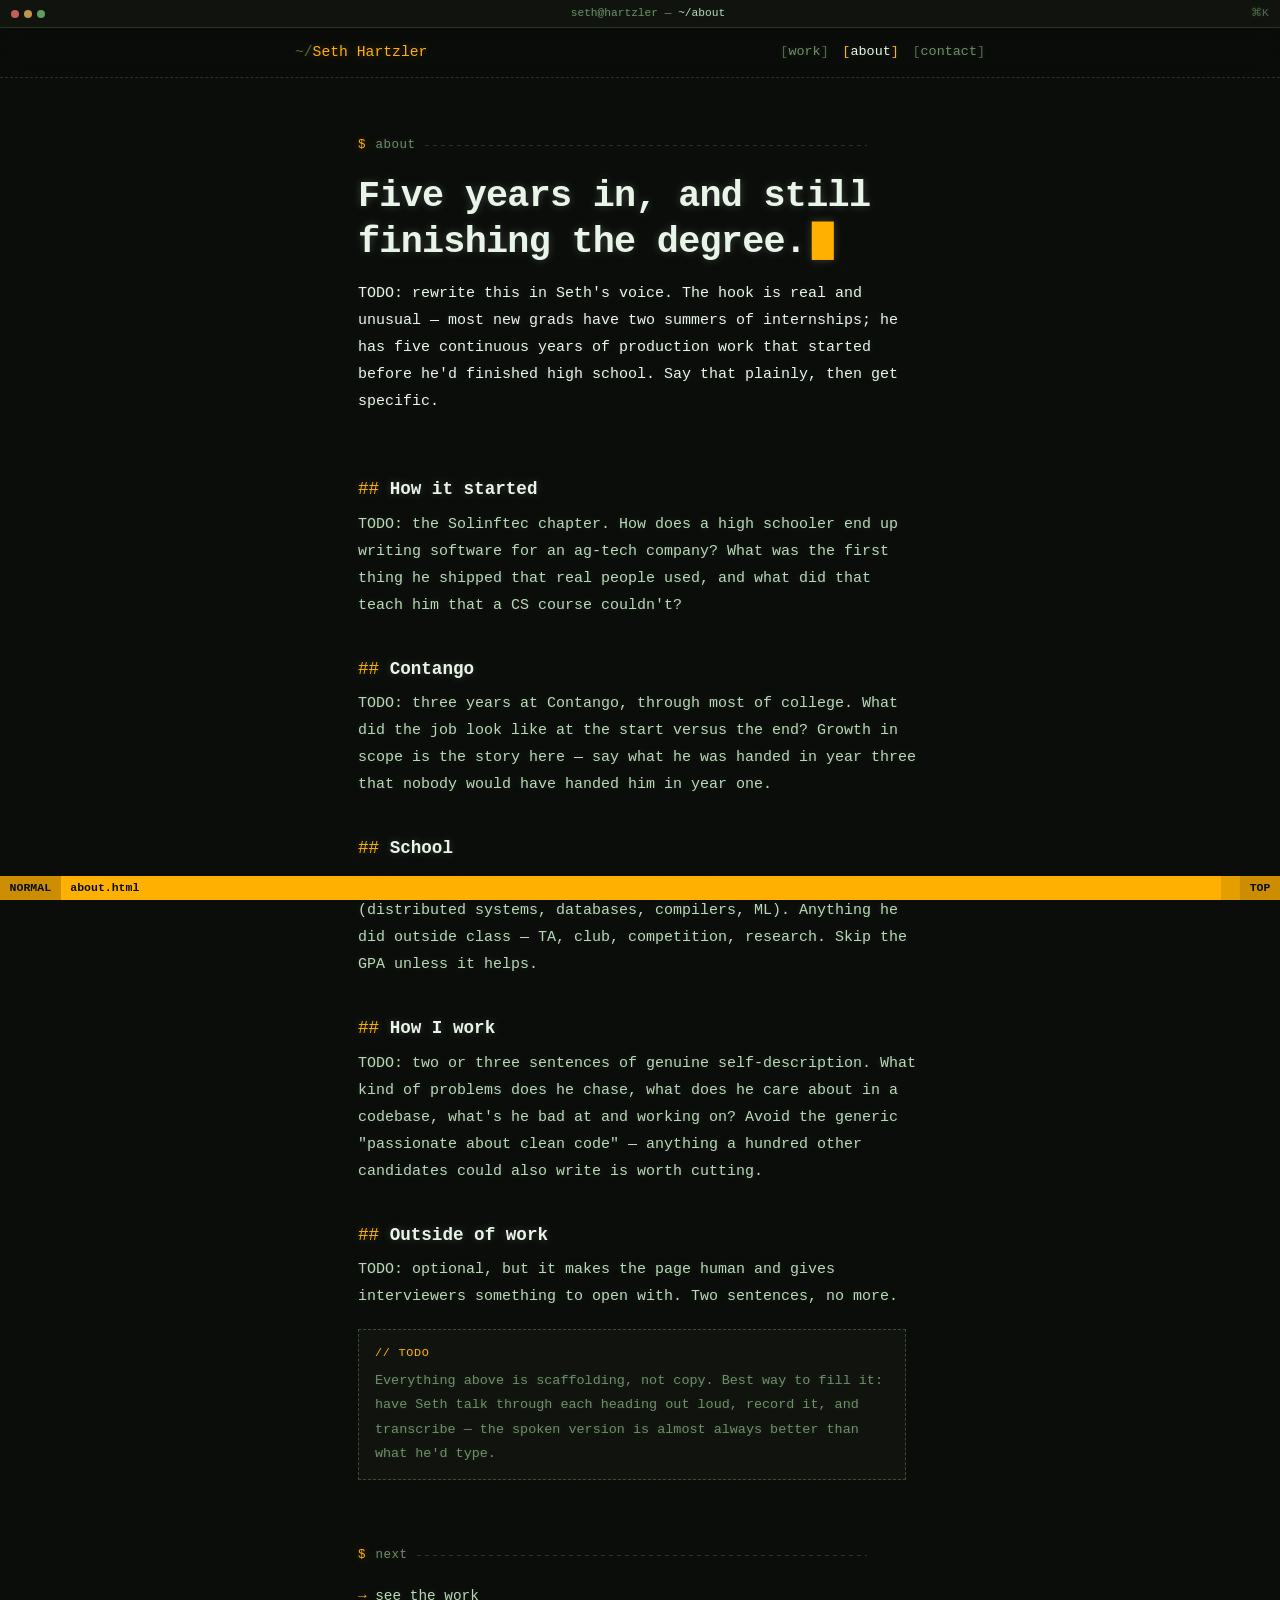
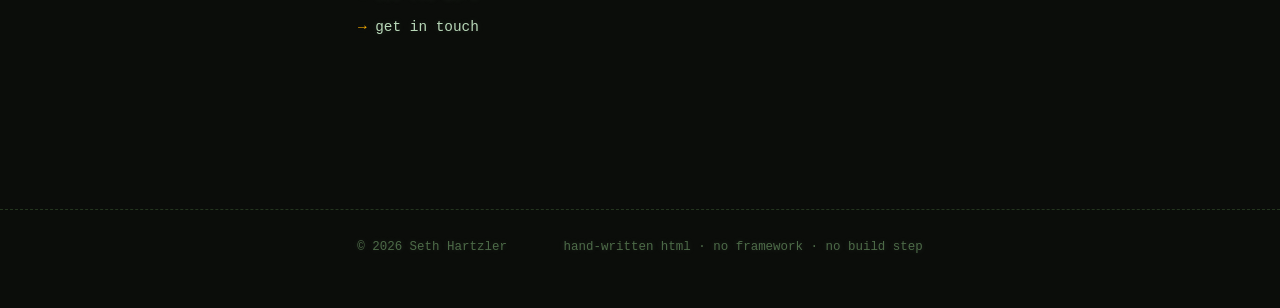
==== about.html @ ca071754 "Initial commit" ====
<!doctype html>
<html lang="en">
<head>
<meta charset="utf-8">
<meta name="viewport" content="width=device-width, initial-scale=1">
<title>About — Seth Hartzler</title>
<meta name="description" content="Seth Hartzler started writing production software as a high school senior and hasn't stopped — five years across Solinftec and Contango, alongside a CS degree.">
<meta property="og:title" content="About — Seth Hartzler">
<meta property="og:description" content="Five years of production engineering, started as a high school senior.">
<meta name="twitter:card" content="summary_large_image">
<link rel="stylesheet" href="assets/css/site.css">
<link rel="icon" href="data:image/svg+xml,<svg xmlns='http://www.w3.org/2000/svg' viewBox='0 0 100 100'><text y='.82em' font-size='78' fill='%23ffb000' font-family='monospace'>&gt;_</text></svg>">
</head>
<body>
<a class="skip" href="#main">Skip to content</a>

<header class="site-head">
  <div class="site-head__inner">
    <a class="brand" href="index.html#site">Seth Hartzler</a>
    <nav class="nav">
      <a href="index.html#site">work</a>
      <a href="about.html" aria-current="page">about</a>
      <a href="index.html#contact">contact</a>
    </nav>
  </div>
</header>

<main id="main">
  <div class="wrap">
    <section class="hero">
      <p class="eyebrow">About</p>
      <h1>Five years in, and still finishing the degree.</h1>
      <p class="lede">
        TODO: rewrite this in Seth's voice. The hook is real and unusual — most
        new grads have two summers of internships; he has five continuous years
        of production work that started before he'd finished high school. Say
        that plainly, then get specific.
      </p>
    </section>

    <section class="prose">
      <h2>How it started</h2>
      <p>
        TODO: the Solinftec chapter. How does a high schooler end up writing
        software for an ag-tech company? What was the first thing he shipped that
        real people used, and what did that teach him that a CS course couldn't?
      </p>

      <h2>Contango</h2>
      <p>
        TODO: three years at Contango, through most of college. What did the job
        look like at the start versus the end? Growth in scope is the story
        here — say what he was handed in year three that nobody would have handed
        him in year one.
      </p>

      <h2>School</h2>
      <p>
        TODO: school, degree, graduation date. Coursework worth naming
        (distributed systems, databases, compilers, ML). Anything he did outside
        class — TA, club, competition, research. Skip the GPA unless it helps.
      </p>

      <h2>How I work</h2>
      <p>
        TODO: two or three sentences of genuine self-description. What kind of
        problems does he chase, what does he care about in a codebase, what's he
        bad at and working on? Avoid the generic "passionate about clean code" —
        anything a hundred other candidates could also write is worth cutting.
      </p>

      <h2>Outside of work</h2>
      <p>
        TODO: optional, but it makes the page human and gives interviewers
        something to open with. Two sentences, no more.
      </p>

      <div class="todo">
        <p>Everything above is scaffolding, not copy. Best way to fill it: have
        Seth talk through each heading out loud, record it, and transcribe — the
        spoken version is almost always better than what he'd type.</p>
      </div>
    </section>

    <section>
      <p class="eyebrow">Next</p>
      <div class="contact-links">
        <a href="index.html#projects">see the work</a>
        <a href="index.html#contact">get in touch</a>
      </div>
    </section>
  </div>
</main>

<footer class="site-foot">
  <div class="wrap">
    <span>© <span id="year">2026</span> Seth Hartzler</span>
    <span>hand-written html · no framework · no build step</span>
  </div>
</footer>

<script src="assets/js/site.js"></script>
<script src="assets/js/terminal.js"></script>
</body>
</html>
---- assets/css/site.css ----
/* ==========================================================================
   Seth Hartzler — portfolio
   Design system: TERMINAL. Committed single theme (phosphor on near-black).
   No build step, no dependencies, no webfonts.

   Two deliberate constraints:
     · Everything is monospace, but prose is tuned (15px / 1.8 / 68ch) so the
       long project write-ups stay readable rather than authentically painful.
     · A real print stylesheet at the bottom flips the whole site to black-on-
       white, because recruiters print things and phosphor-on-black does not.
   ========================================================================== */

:root{
  /* ground */
  --bg:#0b0d0a;
  --bg-raised:#10130e;
  --bg-sunken:#070805;

  /* phosphor */
  --text:#b8d8b8;        /* body */
  --text-bright:#e8f5e8; /* headings, emphasis */
  --text-mute:#6e8f68;   /* secondary — 5.4:1 on --bg, passes AA */
  --text-dim:#4d6b48;    /* decoration only, never sole carrier of meaning */

  /* amber — the single accent. Used sparingly: it means "act here". */
  --amber:#ffb000;
  --amber-dim:#4a3a10;

  --rule:#24361f;
  --rule-firm:#35502f;

  --mono:ui-monospace,SFMono-Regular,"SF Mono",Menlo,Consolas,"Liberation Mono",monospace;

  --measure:68ch;
  --gutter:1.5rem;
}

/* --- reset ---------------------------------------------------------------- */
*,*::before,*::after{box-sizing:border-box}
html{-webkit-text-size-adjust:100%;scroll-behavior:smooth}
@media (prefers-reduced-motion:reduce){
  html{scroll-behavior:auto}
  *,*::before,*::after{animation:none!important;transition-duration:.01ms!important}
}
body{
  margin:0;
  background:var(--bg);
  color:var(--text);
  font-family:var(--mono);
  font-size:15px;
  line-height:1.8;
  -webkit-font-smoothing:antialiased;
}
img,video{max-width:100%;height:auto;display:block}
a{color:inherit}

/* --- layout --------------------------------------------------------------- */
.wrap{max-width:var(--measure);margin:0 auto;padding:0 var(--gutter)}
.wrap--wide{max-width:82ch}
main{padding-bottom:6rem}
section+section{margin-top:4rem}

/* --- header --------------------------------------------------------------- */
.site-head{
  position:sticky;top:0;z-index:50;
  background:rgba(11,13,10,.92);
  backdrop-filter:blur(8px);
  border-bottom:1px dashed var(--rule);
}
.site-head__inner{
  max-width:82ch;margin:0 auto;padding:.7rem var(--gutter);
  display:flex;align-items:center;gap:1.1rem;
}
.brand{text-decoration:none;margin-right:auto;color:var(--amber);font-size:.92rem}
.brand::before{content:"~/";color:var(--text-dim)}
.brand:hover{color:var(--text-bright)}

.nav{display:flex;gap:.85rem;align-items:center}
.nav a{text-decoration:none;color:var(--text-mute);font-size:.84rem}
.nav a::before{content:"[";color:var(--text-dim)}
.nav a::after{content:"]";color:var(--text-dim)}
.nav a:hover{color:var(--text-bright)}
.nav a:hover::before,.nav a:hover::after{color:var(--amber)}
.nav a[aria-current="page"]{color:var(--text-bright)}
.nav a[aria-current="page"]::before,
.nav a[aria-current="page"]::after{color:var(--amber)}
@media (max-width:34rem){
  .site-head__inner{gap:.7rem}
  .nav{gap:.55rem}
  .nav a{font-size:.78rem}
}

/* --- type ----------------------------------------------------------------- */
h1,h2,h3{line-height:1.25;margin:0 0 .6rem;color:var(--text-bright);font-weight:700}
h1{font-size:clamp(1.7rem,5vw,2.3rem);letter-spacing:-.02em}
h2{font-size:1.15rem}
h3{font-size:1rem}
p{margin:0 0 1.2rem;max-width:var(--measure)}
p.lede{color:var(--text-bright)}
strong{color:var(--text-bright);font-weight:700}
em{color:var(--text-bright);font-style:normal;text-decoration:underline;
   text-decoration-color:var(--amber-dim);text-underline-offset:3px}

/* section labels read as commands: `$ experience` ------------------------- */
.eyebrow{
  font-size:.78rem;letter-spacing:.04em;text-transform:lowercase;
  color:var(--text-mute);margin:0 0 1.1rem;
  display:flex;align-items:center;gap:.6rem;
}
.eyebrow::before{content:"$";color:var(--amber);flex:none}
.eyebrow::after{content:"";flex:1;height:1px;
  background:repeating-linear-gradient(90deg,var(--rule) 0 4px,transparent 4px 8px)}

.link{color:var(--amber);text-decoration:none;border-bottom:1px solid var(--amber-dim)}
.link:hover{border-bottom-color:var(--amber)}

/* --- hero ----------------------------------------------------------------- */
.hero{padding:3.5rem 0 0}
.hero h1{margin-bottom:.9rem}
.hero h1::after{
  content:"\2588";color:var(--amber);font-weight:400;margin-left:.15em;
  animation:cursor 1.05s steps(1) infinite;
}
@keyframes cursor{0%,50%{opacity:1}51%,100%{opacity:0}}
.hero .lede{max-width:62ch}
.hero__meta{
  font-size:.8rem;color:var(--text-mute);
  display:flex;flex-direction:column;gap:.15rem;margin-top:1.5rem;
}
.hero__meta span::before{content:"# ";color:var(--text-dim)}

.actions{display:flex;flex-wrap:wrap;gap:.5rem;margin-top:1.8rem}
.btn{
  display:inline-flex;align-items:center;gap:.4rem;
  padding:.4rem .8rem;font-size:.84rem;text-decoration:none;
  border:1px solid var(--rule-firm);color:var(--text);background:transparent;
  transition:border-color .15s,color .15s;
}
.btn:hover{border-color:var(--text-mute);color:var(--text-bright)}
.btn--primary{border-color:var(--amber);color:var(--amber)}
.btn--primary:hover{background:var(--amber);color:#0b0d0a;border-color:var(--amber)}

/* --- experience ----------------------------------------------------------- */
.role{
  display:grid;grid-template-columns:11ch 1fr;gap:0 1.5rem;
  padding:1.3rem 0;border-top:1px dashed var(--rule);
}
.role:last-child{border-bottom:1px dashed var(--rule)}
.role__when{font-size:.8rem;color:var(--text-mute);padding-top:.2rem;
            font-variant-numeric:tabular-nums}
.role__title{margin:0 0 .1rem;font-size:1rem}
.role__title::before{content:"> ";color:var(--amber)}
.role__org{font-size:.82rem;color:var(--text-mute);margin:0 0 .8rem}
.role__org a{color:var(--text);text-decoration:none;border-bottom:1px solid var(--rule-firm)}
.role__org a:hover{color:var(--amber);border-bottom-color:var(--amber)}
.role p:last-child{margin-bottom:0}
.role ul{margin:0;padding-left:0;list-style:none}
.role li{margin-bottom:.4rem;padding-left:1.4rem;position:relative}
.role li::before{content:"·";position:absolute;left:.45rem;color:var(--amber)}
@media (max-width:34rem){
  .role{grid-template-columns:1fr}
  .role__when{padding-top:0;margin-bottom:.35rem}
}

/* --- project list --------------------------------------------------------- */
.projects{display:grid;gap:0}
.project{
  display:block;text-decoration:none;
  padding:1.2rem 0;border-top:1px dashed var(--rule);
}
.project:last-child{border-bottom:1px dashed var(--rule)}
.project__row{display:flex;align-items:baseline;gap:.6rem}
.project__name{font-size:1rem;color:var(--text-bright);font-weight:700}
.project__name::before{content:"> ";color:var(--amber);font-weight:400}
.project__arrow{margin-left:auto;color:var(--text-dim);transition:transform .18s ease,color .18s}
.project:hover .project__name{color:var(--amber)}
.project:hover .project__arrow{transform:translateX(4px);color:var(--amber)}
.project__desc{color:var(--text);margin:.35rem 0 .7rem;font-size:.9rem;
               padding-left:2ch;max-width:62ch}
.project__tags{display:flex;flex-wrap:wrap;gap:.5rem;padding-left:2ch}

.tag{font-size:.76rem;color:var(--text-mute)}
.tag::before{content:"[";color:var(--text-dim)}
.tag::after{content:"]";color:var(--text-dim)}
.tag--video{color:var(--amber)}
.tag--video::before,.tag--video::after{color:var(--amber-dim)}

/* --- project page --------------------------------------------------------- */
.backlink{font-size:.8rem;color:var(--text-mute);text-decoration:none;
          display:inline-block;margin:2.2rem 0 1.4rem}
.backlink:hover{color:var(--amber)}

.pj-head{padding-bottom:1.8rem;border-bottom:1px dashed var(--rule)}
.pj-facts{display:grid;grid-template-columns:repeat(auto-fit,minmax(16ch,1fr));
          gap:1rem;margin-top:1.6rem}
.pj-fact dt{font-size:.72rem;color:var(--text-dim);margin-bottom:.15rem}
.pj-fact dt::before{content:"# "}
.pj-fact dd{margin:0;font-size:.86rem;color:var(--text-bright)}

/* video: framed like a terminal window ------------------------------------ */
.video{margin:2.2rem 0;border:1px solid var(--rule-firm);background:var(--bg-sunken)}
.video::before{
  content:"● ● ●";display:block;font-size:.6rem;letter-spacing:.35em;
  color:var(--text-dim);padding:.4rem .7rem;border-bottom:1px solid var(--rule);
  background:var(--bg-raised);
}
.video video,.video iframe{width:100%;display:block;aspect-ratio:16/9;border:0}
.video__cap{font-size:.78rem;color:var(--text-mute);padding:.6rem .8rem;
            border-top:1px dashed var(--rule);background:var(--bg-raised)}

/* prose: the readability concession --------------------------------------- */
.prose{max-width:var(--measure)}
.prose h2{margin-top:2.5rem;font-size:1.1rem}
.prose h2::before{content:"## ";color:var(--amber);font-weight:400}
.prose h3{margin-top:1.8rem;font-size:.96rem}
.prose h3::before{content:"### ";color:var(--text-dim);font-weight:400}
.prose ul,.prose ol{padding-left:0;list-style:none}
.prose ul li{margin-bottom:.5rem;padding-left:1.6rem;position:relative}
.prose ul li::before{content:"-";position:absolute;left:.45rem;color:var(--amber)}
.prose ol{counter-reset:n}
.prose ol li{margin-bottom:.5rem;padding-left:2.2rem;position:relative;counter-increment:n}
.prose ol li::before{content:counter(n)".";position:absolute;left:.3rem;color:var(--amber);
                     font-variant-numeric:tabular-nums}
.prose code{background:var(--bg-raised);border:1px solid var(--rule);padding:.05em .3em;
            color:var(--text-bright)}
.prose blockquote{margin:1.4rem 0;padding:.1rem 0 .1rem 1rem;
                  border-left:2px solid var(--amber);color:var(--text-mute)}

.pj-nav{display:flex;justify-content:space-between;gap:1rem;
        margin-top:3.5rem;padding-top:1.3rem;border-top:1px dashed var(--rule);font-size:.85rem}
.pj-nav a{color:var(--text-mute);text-decoration:none}
.pj-nav a:hover{color:var(--amber)}

/* --- TODO callout: a commented-out block --------------------------------- */
.todo{
  border:1px dashed var(--rule-firm);background:var(--bg-raised);
  padding:.8rem 1rem;margin:1.2rem 0;font-size:.84rem;color:var(--text-mute);
  max-width:var(--measure);
}
.todo::before{
  content:"// TODO";display:block;color:var(--amber);font-size:.74rem;
  letter-spacing:.06em;margin-bottom:.3rem;
}
.todo p{margin:0;max-width:none}
.todo p+p{margin-top:.5rem}

/* --- contact / footer ----------------------------------------------------- */
.contact-links{display:flex;flex-direction:column;gap:.35rem;margin-top:1rem}
.contact-links a{font-size:.9rem;text-decoration:none;color:var(--text);width:max-content}
.contact-links a::before{content:"→ ";color:var(--amber)}
.contact-links a:hover{color:var(--amber)}

.site-foot{
  border-top:1px dashed var(--rule);margin-top:4.5rem;padding:1.6rem 0;
  font-size:.78rem;color:var(--text-dim);
}
.site-foot .wrap{max-width:82ch;display:flex;justify-content:space-between;
                 gap:1rem;flex-wrap:wrap}

/* --- a11y ----------------------------------------------------------------- */
.skip{position:absolute;left:-9999px;top:0;background:var(--amber);color:#0b0d0a;
      padding:.45rem .85rem;z-index:100;text-decoration:none}
.skip:focus{left:.5rem;top:.5rem}
:focus-visible{outline:2px solid var(--amber);outline-offset:3px}
::selection{background:var(--amber);color:#0b0d0a}

/* ==========================================================================
   PRINT — the whole point of this block: a recruiter hitting Cmd+P gets a
   clean black-on-white document, not forty sheets of black toner.
   ========================================================================== */
@media print{
  :root{
    --bg:#fff;--bg-raised:#fff;--bg-sunken:#fff;
    --text:#000;--text-bright:#000;--text-mute:#444;--text-dim:#666;
    --amber:#000;--amber-dim:#999;--rule:#bbb;--rule-firm:#888;
  }
  body{background:#fff;color:#000;font-size:10.5pt;line-height:1.5}
  .site-head,.site-foot,.video,.skip,.backlink,.pj-nav,.actions{display:none}
  .hero h1::after{display:none}          /* no blinking cursor on paper */
  .wrap,.wrap--wide,.prose,p{max-width:none}
  .hero{padding-top:0}
  a{text-decoration:none}
  .link,.role__org a{border:0}
  /* spell out link targets, since a printed page can't be clicked */
  .contact-links a::after{content:" (" attr(href) ")";font-size:9pt;color:#555}
  .todo{border:1px solid #bbb}
  section+section{margin-top:1.5rem}
  .role,.project{break-inside:avoid}
}

/* ==========================================================================
   TERMINAL IDIOMS
   Window chrome, the vim-style bottom bar (status line AND command prompt —
   one line doing both jobs, the way vim does), the command palette, git-log
   experience, and phosphor glow.

   The chrome, bar and palette are injected by terminal.js rather than
   duplicated into six HTML files. They are progressive enhancement: with JS
   off the site is exactly what it was.
   ========================================================================== */

:root{ --winbar:28px; --statusbar:24px; }

/* --- 18 · phosphor glow ---------------------------------------------------
   A faint shadow in each element's own hue. Enough to warm the page; not
   enough to soften an edge. Dropped entirely for print. */
body{text-shadow:0 0 6px rgba(184,216,184,.16)}
h1,h2,h3,strong,.text-bright{text-shadow:0 0 9px rgba(232,245,232,.22)}
.brand,.btn--primary,.tag--video,.eyebrow::before,.project__name::before{
  text-shadow:0 0 10px rgba(255,176,0,.30)}

/* --- 01 · window chrome --------------------------------------------------- */
body.has-chrome{padding-top:var(--winbar);padding-bottom:var(--statusbar)}
.win-bar{
  position:fixed;top:0;left:0;right:0;height:var(--winbar);z-index:90;
  display:flex;align-items:center;gap:.5rem;padding:0 .7rem;
  background:var(--bg-raised);border-bottom:1px solid var(--rule);
  font-size:.7rem;color:var(--text-dim);
}
.win-dots{display:flex;gap:.3rem;flex:none}
.win-dots i{width:8px;height:8px;border-radius:50%;display:block}
.win-dots i:nth-child(1){background:#c25f57}
.win-dots i:nth-child(2){background:#c2954a}
.win-dots i:nth-child(3){background:#5f9e5f}
.win-title{margin:0 auto;color:var(--text-mute);white-space:nowrap;overflow:hidden;
           text-overflow:ellipsis;max-width:70%}
.win-title b{color:var(--text);font-weight:400}
.win-hint{flex:none;color:var(--text-dim)}
@media (max-width:40rem){.win-hint{display:none}}

/* the sticky page header sits below the title bar */
.site-head{top:var(--winbar)}

/* --- 03 + 05 · the bottom bar --------------------------------------------
   Status by default; press : or / and it becomes the command prompt. */
.bar{
  position:fixed;left:0;right:0;bottom:0;z-index:95;height:var(--statusbar);
  display:flex;align-items:stretch;font-size:.72rem;
  background:var(--amber);color:#0b0d0a;
}
.bar__mode{padding:0 .6rem;display:flex;align-items:center;font-weight:700;
           background:rgba(0,0,0,.20);flex:none}
.bar__file{padding:0 .6rem;display:flex;align-items:center;font-weight:600;
           white-space:nowrap;overflow:hidden;text-overflow:ellipsis}
.bar__sect{padding:0 .6rem;display:flex;align-items:center;margin-left:auto;
           background:rgba(0,0,0,.10);white-space:nowrap;flex:none}
.bar__pct{padding:0 .6rem;display:flex;align-items:center;font-weight:700;
          background:rgba(0,0,0,.20);flex:none;font-variant-numeric:tabular-nums}
@media (max-width:44rem){.bar__sect{display:none}}

/* command mode: the bar goes dark and grows a prompt */
.bar.cmd{background:var(--bg-sunken);color:var(--text);
         border-top:1px solid var(--rule-firm);height:auto;min-height:var(--statusbar);
         flex-direction:column;align-items:stretch}
.bar.cmd .bar__mode,.bar.cmd .bar__file,.bar.cmd .bar__sect,.bar.cmd .bar__pct{display:none}
.bar__cli{display:none;padding:.25rem .6rem;align-items:center;gap:.4rem}
.bar.cmd .bar__cli{display:flex}
.bar__ps{color:var(--amber);flex:none}
.bar__wrap{position:relative;flex:1;min-width:0}
.bar__ghost{position:absolute;inset:0;pointer-events:none;white-space:pre;
            color:var(--text-dim);font:inherit;line-height:inherit}
.bar__ghost b{color:transparent;font-weight:400}
.bar__in{width:100%;background:transparent;border:0;outline:0;color:var(--text-bright);
         font:inherit;line-height:inherit;padding:0;caret-color:var(--amber)}
.bar__out{display:none;padding:.1rem .6rem .4rem 1.9rem;color:var(--text-mute);
          font-size:.74rem;max-height:7rem;overflow-y:auto}
.bar.cmd .bar__out{display:block}
.bar__out div{white-space:pre-wrap}
.bar__out .err{color:#e0736b}
.bar__comp{display:none;gap:.6rem;flex-wrap:wrap;padding:0 .6rem .35rem 1.9rem;font-size:.7rem}
.bar.cmd .bar__comp{display:flex}
.bar__comp b{font-weight:400;color:var(--text-mute)}
.bar__comp b.sel{color:var(--amber);text-decoration:underline}

/* --- 06 · command palette ------------------------------------------------- */
.pal{position:fixed;inset:0;z-index:120;display:none;
     background:rgba(7,8,5,.72);backdrop-filter:blur(3px);
     align-items:flex-start;justify-content:center;padding:12vh 1rem 1rem}
.pal.open{display:flex}
.pal__box{width:min(46rem,100%);background:var(--bg-raised);
          border:1px solid var(--rule-firm);box-shadow:0 18px 60px rgba(0,0,0,.55)}
.pal__in{width:100%;background:var(--bg-sunken);border:0;
         border-bottom:1px solid var(--rule);outline:0;color:var(--text-bright);
         font:inherit;font-size:.9rem;padding:.6rem .8rem;caret-color:var(--amber)}
.pal__l{list-style:none;margin:0;padding:.3rem;max-height:46vh;overflow-y:auto}
.pal__l li{padding:.35rem .55rem;font-size:.84rem;color:var(--text-mute);
           display:flex;gap:.6rem;align-items:baseline;cursor:pointer}
.pal__l li .k{margin-left:auto;color:var(--text-dim);font-size:.72rem}
.pal__l li.on{background:var(--bg-sunken);color:var(--amber)}
.pal__l li.on .k{color:var(--amber)}
.pal__l li.none{color:var(--text-dim);cursor:default}
.pal__foot{border-top:1px dashed var(--rule);padding:.35rem .8rem;
           font-size:.68rem;color:var(--text-dim);display:flex;gap:1rem}

/* --- 11 · experience as git log ------------------------------------------- */
.gitlog{margin-top:.4rem}
.commit{padding:1.3rem 0;border-top:1px dashed var(--rule)}
.commit:last-child{border-bottom:1px dashed var(--rule)}
.commit__hash{margin:0 0 .2rem;font-size:.86rem;color:var(--amber)}
.commit__hash::before{content:"commit ";color:var(--text-dim)}
.commit__meta{margin:0;font-size:.8rem;color:var(--text-mute)}
.commit__meta b{display:inline-block;width:8ch;color:var(--text-dim);font-weight:400}
.commit__meta a{color:var(--text);text-decoration:none;border-bottom:1px solid var(--rule-firm)}
.commit__meta a:hover{color:var(--amber);border-bottom-color:var(--amber)}
.commit__body{padding-left:4ch;margin-top:.9rem}
.commit__body h3{font-size:.98rem;margin:0 0 .5rem}
.commit__body h3::before{content:"";}
.commit__body p{font-size:.9rem;margin-bottom:.7rem}
.commit__body ul{margin:0;padding-left:0;list-style:none}
.commit__body li{margin-bottom:.35rem;padding-left:1.5rem;position:relative;font-size:.88rem}
.commit__body li::before{content:"*";position:absolute;left:.45rem;color:var(--amber)}
@media (max-width:34rem){.commit__body{padding-left:1.5ch}}

@media print{
  body{text-shadow:none}
  h1,h2,h3,strong{text-shadow:none}
  .win-bar,.bar,.pal{display:none!important}
  body.has-chrome{padding-top:0;padding-bottom:0}
  .commit__hash{color:#000}
}
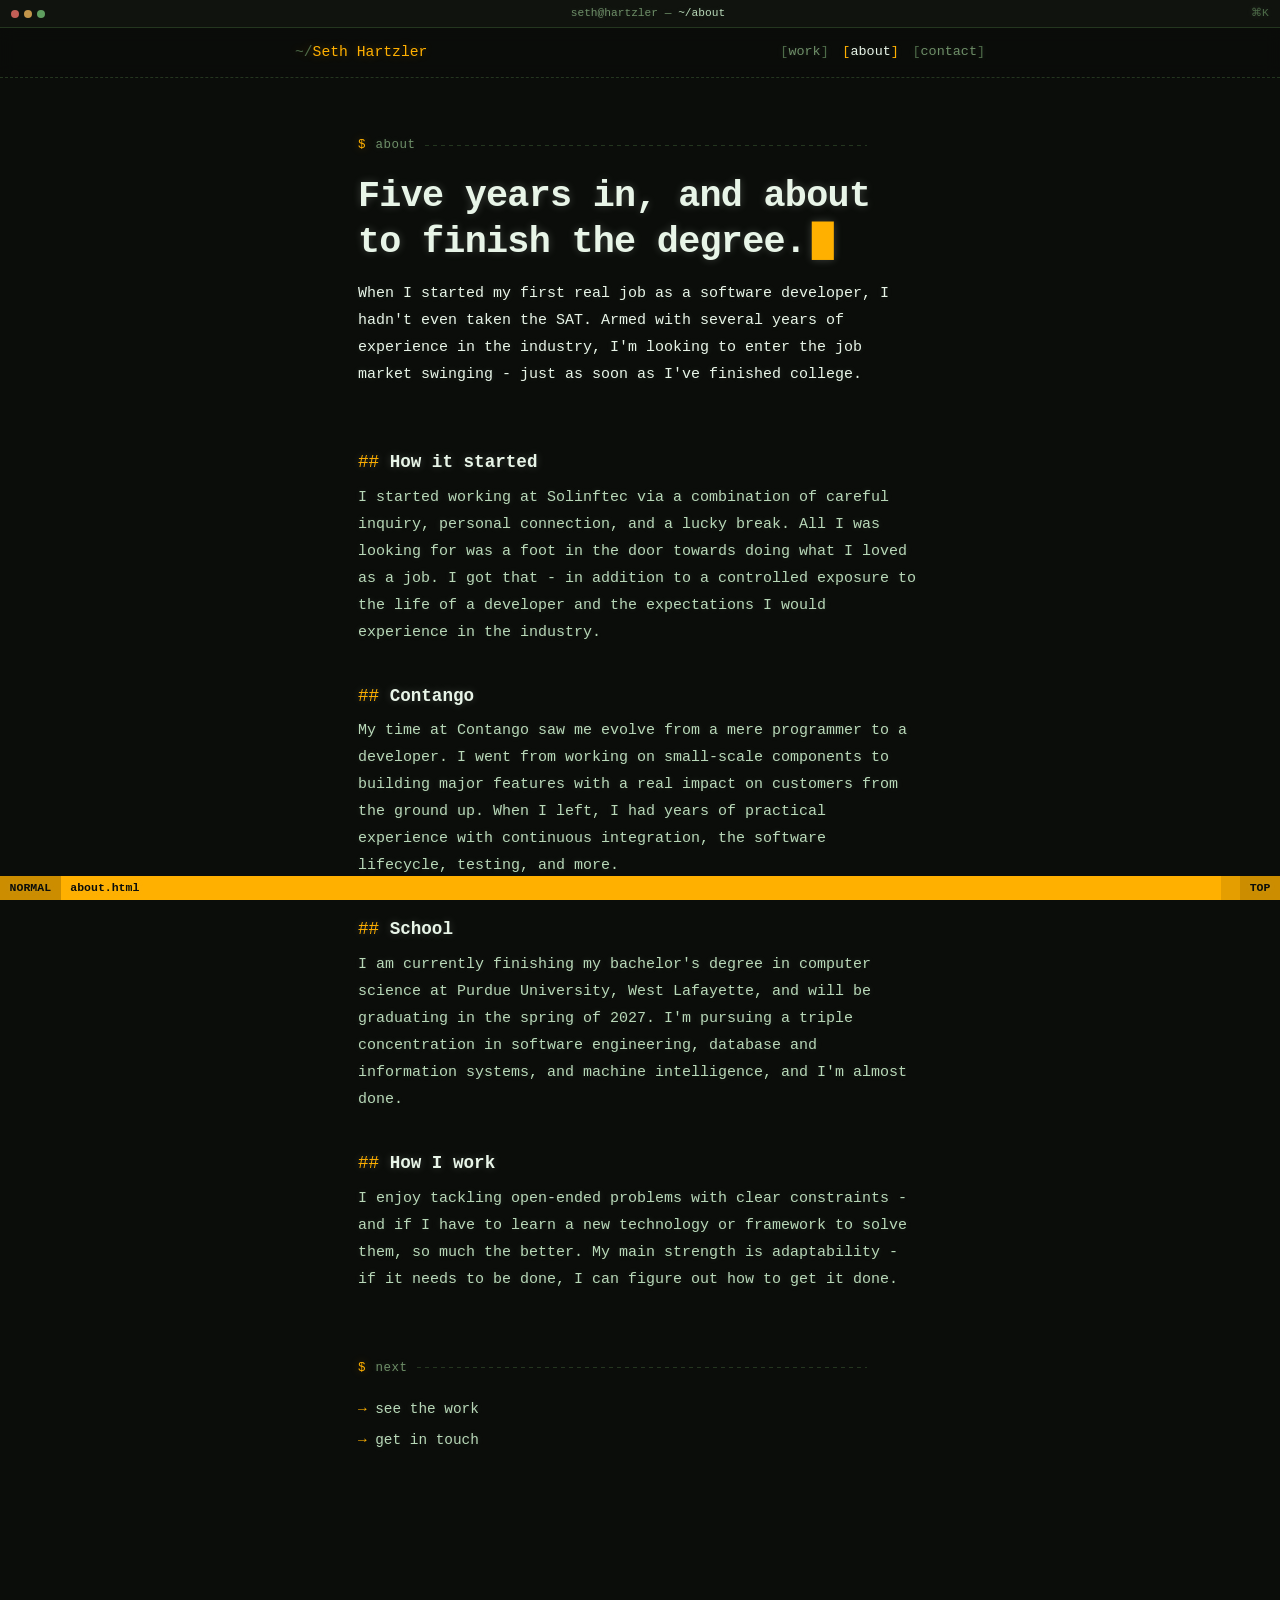
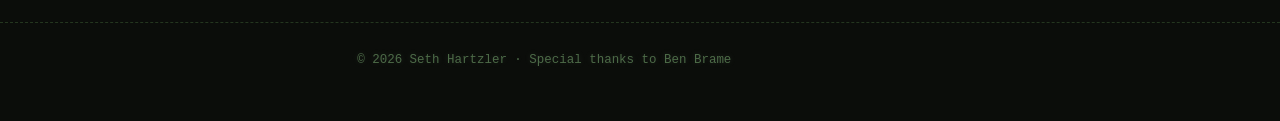
==== commit 022a827c: "Commit 1 of 2" ====
--- a/about.html
+++ b/about.html
@@ -4,10 +4,6 @@
 <meta charset="utf-8">
 <meta name="viewport" content="width=device-width, initial-scale=1">
 <title>About — Seth Hartzler</title>
-<meta name="description" content="Seth Hartzler started writing production software as a high school senior and hasn't stopped — five years across Solinftec and Contango, alongside a CS degree.">
-<meta property="og:title" content="About — Seth Hartzler">
-<meta property="og:description" content="Five years of production engineering, started as a high school senior.">
-<meta name="twitter:card" content="summary_large_image">
 <link rel="stylesheet" href="assets/css/site.css">
 <link rel="icon" href="data:image/svg+xml,<svg xmlns='http://www.w3.org/2000/svg' viewBox='0 0 100 100'><text y='.82em' font-size='78' fill='%23ffb000' font-family='monospace'>&gt;_</text></svg>">
 </head>
@@ -29,57 +25,45 @@
   <div class="wrap">
     <section class="hero">
       <p class="eyebrow">About</p>
-      <h1>Five years in, and still finishing the degree.</h1>
+      <h1>Five years in, and about to finish the degree.</h1>
       <p class="lede">
-        TODO: rewrite this in Seth's voice. The hook is real and unusual — most
-        new grads have two summers of internships; he has five continuous years
-        of production work that started before he'd finished high school. Say
-        that plainly, then get specific.
+        When I started my first real job as a software developer, I hadn't even taken the SAT.
+        Armed with several years of experience in the industry, I'm looking to enter the job
+        market swinging - just as soon as I've finished college.
       </p>
     </section>
 
     <section class="prose">
       <h2>How it started</h2>
       <p>
-        TODO: the Solinftec chapter. How does a high schooler end up writing
-        software for an ag-tech company? What was the first thing he shipped that
-        real people used, and what did that teach him that a CS course couldn't?
+        I started working at Solinftec via a combination of careful inquiry, personal
+        connection, and a lucky break. All I was looking for was a foot in the door towards
+        doing what I loved as a job. I got that - in addition to a controlled exposure to the life
+        of a developer and the expectations I would experience in the industry.
       </p>
 
       <h2>Contango</h2>
       <p>
-        TODO: three years at Contango, through most of college. What did the job
-        look like at the start versus the end? Growth in scope is the story
-        here — say what he was handed in year three that nobody would have handed
-        him in year one.
+        My time at Contango saw me evolve from a mere programmer to a developer.
+        I went from working on small-scale components to building major features with
+        a real impact on customers from the ground up. When I left, I had years of practical
+        experience with continuous integration, the software lifecycle, testing, and more.
       </p>
 
       <h2>School</h2>
       <p>
-        TODO: school, degree, graduation date. Coursework worth naming
-        (distributed systems, databases, compilers, ML). Anything he did outside
-        class — TA, club, competition, research. Skip the GPA unless it helps.
+        I am currently finishing my bachelor's degree in computer science at Purdue University,
+        West Lafayette, and will be graduating in the spring of 2027. I'm pursuing a triple
+        concentration in software engineering, database and information systems, and
+        machine intelligence, and I'm almost done.
       </p>
 
       <h2>How I work</h2>
       <p>
-        TODO: two or three sentences of genuine self-description. What kind of
-        problems does he chase, what does he care about in a codebase, what's he
-        bad at and working on? Avoid the generic "passionate about clean code" —
-        anything a hundred other candidates could also write is worth cutting.
+        I enjoy tackling open-ended problems with clear constraints - and if I have to
+        learn a new technology or framework to solve them, so much the better. My main
+        strength is adaptability - if it needs to be done, I can figure out how to get it done.
       </p>
-
-      <h2>Outside of work</h2>
-      <p>
-        TODO: optional, but it makes the page human and gives interviewers
-        something to open with. Two sentences, no more.
-      </p>
-
-      <div class="todo">
-        <p>Everything above is scaffolding, not copy. Best way to fill it: have
-        Seth talk through each heading out loud, record it, and transcribe — the
-        spoken version is almost always better than what he'd type.</p>
-      </div>
     </section>
 
     <section>
@@ -94,8 +78,7 @@
 
 <footer class="site-foot">
   <div class="wrap">
-    <span>© <span id="year">2026</span> Seth Hartzler</span>
-    <span>hand-written html · no framework · no build step</span>
+    <span>© <span id="year">2026</span> Seth Hartzler · Special thanks to Ben Brame</span>
   </div>
 </footer>
 
